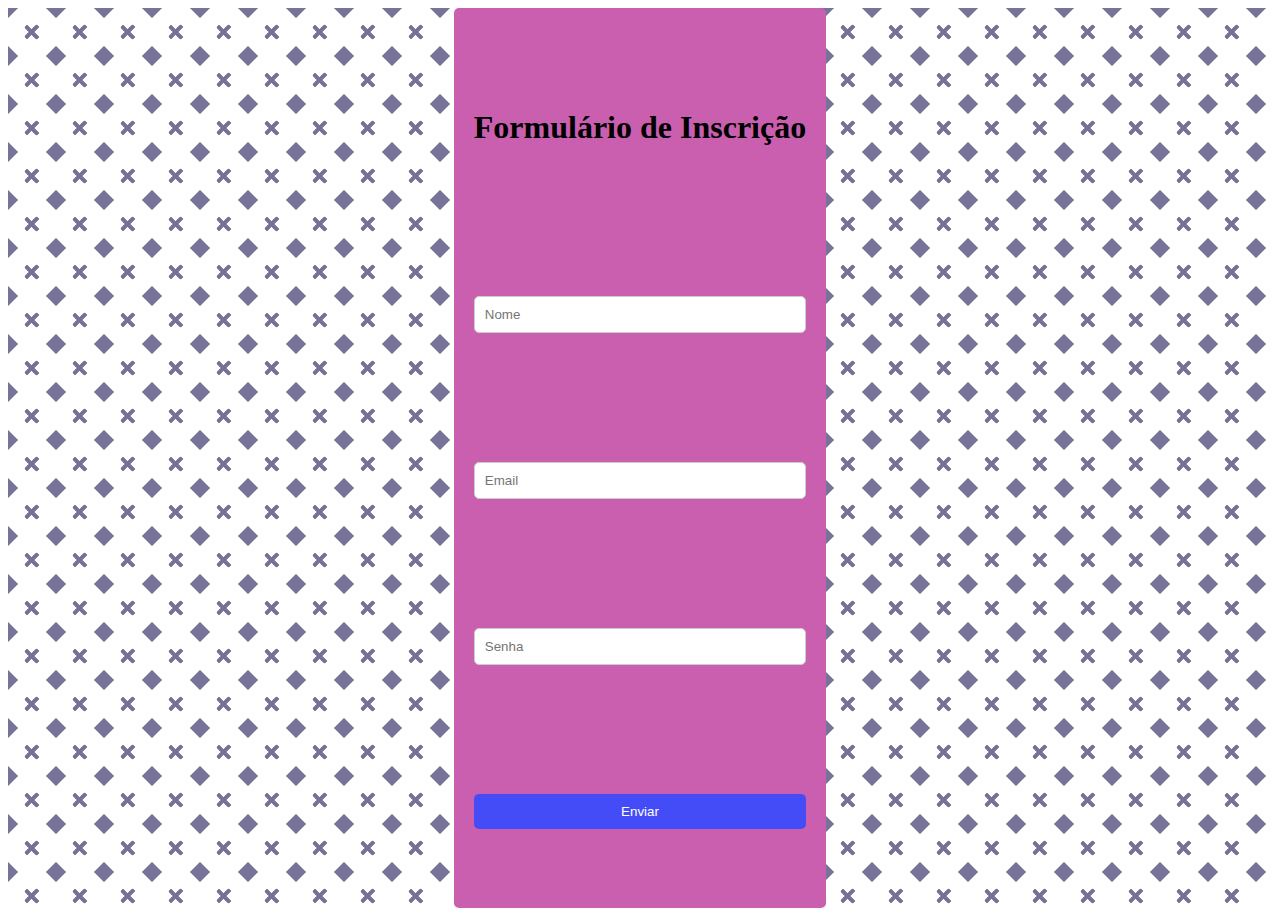
==== index.html @ ac53ce28 "Index creation" ====
<!DOCTYPE html>
<html>
<head>
    <link rel="stylesheet" type="text/css" href="style.css">
    <style>
        .center {
            display: flex;
            justify-content: center;
            align-items: center;
            height: 100vh;
            flex-direction: column;
        }
        form {
            display: flex;
            flex-direction: column;
            gap: 10px;
            background-color: #c95fae;
            padding: 20px;
            border-radius: 5px;
            height: 4000px; /* Ajuste a altura do formulário aqui */
            justify-content: space-around;
}
    </style>
</head>
<body>
    <div class="center">
        
        <form>
            <h1>Formulário de Inscrição</h1>
            <input type="text" id="name" name="name" placeholder="Nome">
            <input type="email" id="email" name="email" placeholder="Email">
            <input type="password" id="password" name="password" placeholder="Senha">
            <input type="submit" value="Enviar">
        </form>
    </div>
</body>
</html>
---- style.css ----
.center {
    background: linear-gradient(45deg , #757397 10%,transparent 11%, transparent 89% , #757397 90%),linear-gradient(135deg , #757397 10%,transparent 11%, transparent 89% , #757397 90%),radial-gradient(circle, transparent 25%, #ffffff  26%),linear-gradient(45deg, transparent 46%, #757397 47%, #757397 52%, transparent 53%), linear-gradient(135deg, transparent 46%, #757397 47%, #757397 52%, transparent 53%);
        background-size: 3em 3em;
        background-color: #ffffff;
        opacity: 1
}
    
form {
    display: flex;
    flex-direction: column;
    gap: 10px;
    background-color: #fff;
    padding: 20px;
    border-radius: 5px;
}

input[type="text"], input[type="email"], input[type="password"] {
    padding: 10px;
    border-radius: 5px;
    border: 1px solid #ccc;
}

input[type="submit"] {
    padding: 10px;
    border-radius: 5px;
    border: none;
    background-color: #444cf7;
    color: #fff;
    cursor: pointer;
}
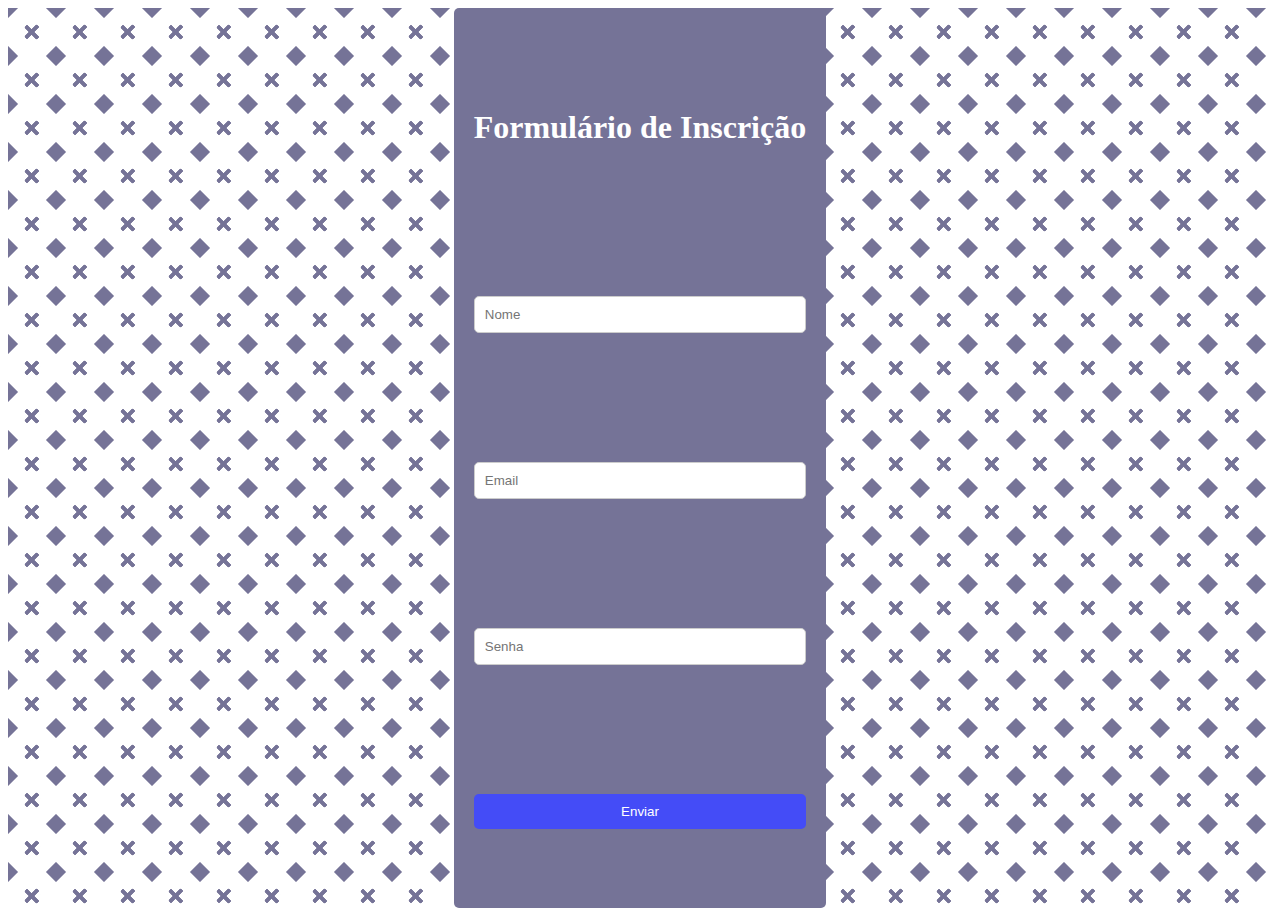
==== commit eead3225: "2nd mods" ====
--- a/index.html
+++ b/index.html
@@ -14,7 +14,7 @@
             display: flex;
             flex-direction: column;
             gap: 10px;
-            background-color: #c95fae;
+            background-color: #757397;
             padding: 20px;
             border-radius: 5px;
             height: 4000px; /* Ajuste a altura do formulário aqui */
@@ -25,13 +25,14 @@
 <body>
     <div class="center">
         
-        <form>
-            <h1>Formulário de Inscrição</h1>
-            <input type="text" id="name" name="name" placeholder="Nome">
-            <input type="email" id="email" name="email" placeholder="Email">
-            <input type="password" id="password" name="password" placeholder="Senha">
-            <input type="submit" value="Enviar">
+        <form id="meuFormulario">
+                <h1>Formulário de Inscrição</h1>
+                <input type="text" id="name" name="name" placeholder="Nome">
+                <input type="email" id="email" name="email" placeholder="Email">
+                <input type="password" id="password" name="password" placeholder="Senha">
+                <input type="submit" value="Enviar">
         </form>
     </div>
+    <script src="script.js"></script>
 </body>
 </html>--- a/style.css
+++ b/style.css
@@ -27,4 +27,7 @@
     background-color: #444cf7;
     color: #fff;
     cursor: pointer;
+}
+h1{
+    color: #ffffff;
 }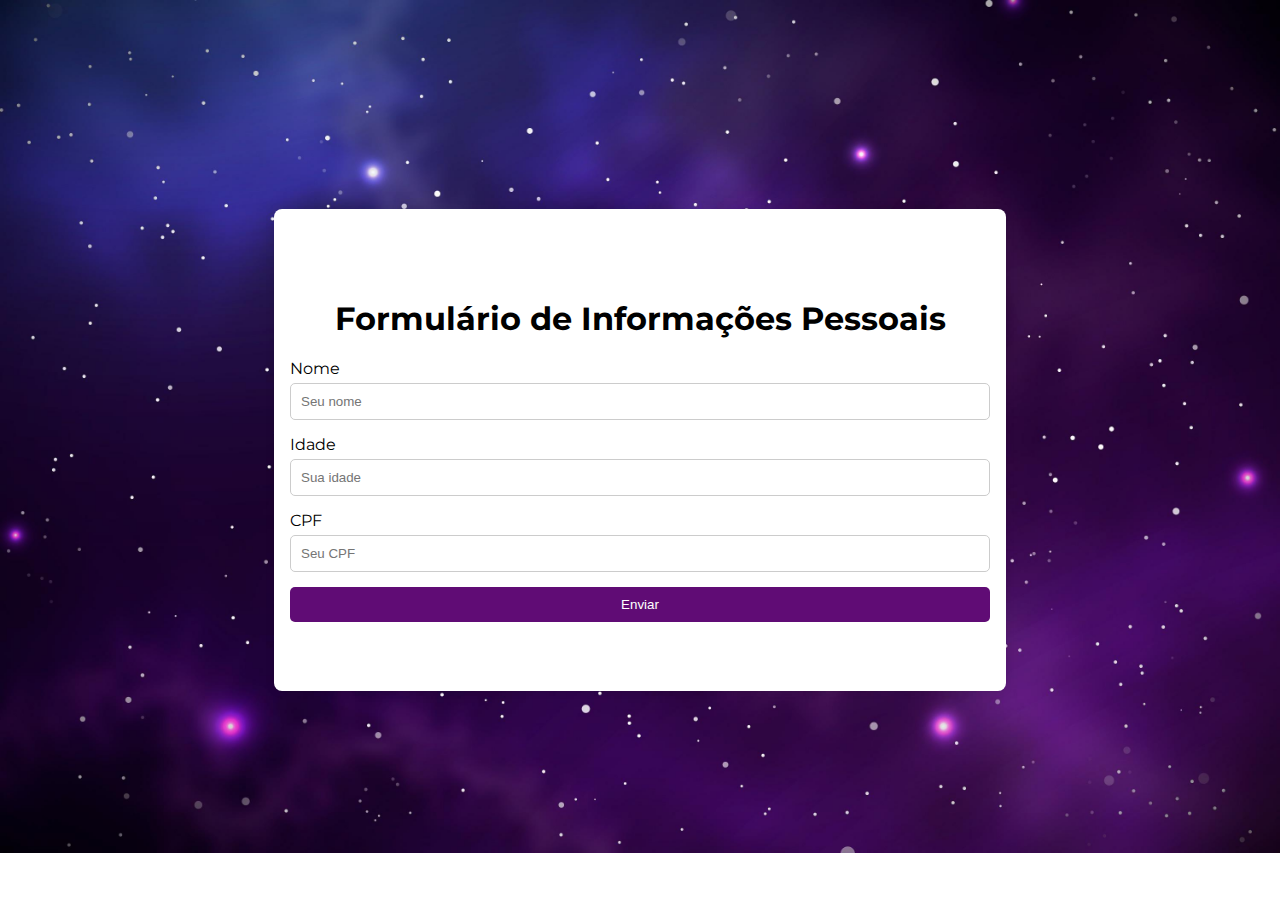
==== commit 7e4457e2: "updates" ====
--- a/index.html
+++ b/index.html
@@ -1,38 +1,28 @@
 <!DOCTYPE html>
-<html>
+<html lang="en">
 <head>
-    <link rel="stylesheet" type="text/css" href="style.css">
-    <style>
-        .center {
-            display: flex;
-            justify-content: center;
-            align-items: center;
-            height: 100vh;
-            flex-direction: column;
-        }
-        form {
-            display: flex;
-            flex-direction: column;
-            gap: 10px;
-            background-color: #757397;
-            padding: 20px;
-            border-radius: 5px;
-            height: 4000px; /* Ajuste a altura do formulário aqui */
-            justify-content: space-around;
-}
-    </style>
+    <meta charset="UTF-8">
+    <meta name="viewport" content="width=device-width, initial-scale=1.0">
+    <link rel="stylesheet" href="style.css" />
+    <link href="https://fonts.googleapis.com/css2?family=Montserrat:wght@400;700&display=swap" rel="stylesheet">
+    <script src="script.js"> </script>
+    <title>Revisão</title>
 </head>
 <body>
-    <div class="center">
-        
-        <form id="meuFormulario">
-                <h1>Formulário de Inscrição</h1>
-                <input type="text" id="name" name="name" placeholder="Nome">
-                <input type="email" id="email" name="email" placeholder="Email">
-                <input type="password" id="password" name="password" placeholder="Senha">
-                <input type="submit" value="Enviar">
-        </form>
+    <div class="form-container">
+        <h1 id="titulo">Formulário de Informações Pessoais</h1>
+        <div>
+            <label for="name">Nome</label>
+            <input type="text" id="nome" name="name" placeholder="Seu nome">
+
+            <label for="number">Idade</label>
+            <input type="number" id="idade" name="number" placeholder="Sua idade">
+
+            <label for="email">CPF</label>
+            <input type="email" id="cpf" name="email" placeholder="Seu CPF">
+
+            <button onclick="submeter();">Enviar</button>
+        </div>
     </div>
-    <script src="script.js"></script>
 </body>
 </html>--- a/style.css
+++ b/style.css
@@ -1,33 +1,60 @@
-.center {
-    background: linear-gradient(45deg , #757397 10%,transparent 11%, transparent 89% , #757397 90%),linear-gradient(135deg , #757397 10%,transparent 11%, transparent 89% , #757397 90%),radial-gradient(circle, transparent 25%, #ffffff  26%),linear-gradient(45deg, transparent 46%, #757397 47%, #757397 52%, transparent 53%), linear-gradient(135deg, transparent 46%, #757397 47%, #757397 52%, transparent 53%);
-        background-size: 3em 3em;
-        background-color: #ffffff;
-        opacity: 1
+body {
+    font-family: Montserrat, sans-serif;
+    display: flex;
+    justify-content: center;
+    align-items: center;
+    height: 100vh;
+    margin: 0;
+    background-image: url('imagem.jpg');
+    background-repeat: no-repeat;
+    background-size: 100%;
 }
-    
+
+.form-container {
+    width: 700px;
+    height: 50vh;
+    padding: 16px;
+    background-color: white;
+    border-radius: 8px;
+    box-shadow: 0px 0px 10px 0px rgba(0,0,0,0.1);
+    display: flex;
+    flex-direction: column;
+    justify-content: center;
+}
+
 form {
     display: flex;
     flex-direction: column;
-    gap: 10px;
-    background-color: #fff;
-    padding: 20px;
-    border-radius: 5px;
 }
 
-input[type="text"], input[type="email"], input[type="password"] {
+label {
+    margin-bottom: 5px;
+}
+
+input {
+    margin-bottom: 15px;
     padding: 10px;
     border-radius: 5px;
     border: 1px solid #ccc;
 }
 
-input[type="submit"] {
+button {
     padding: 10px;
+    background-color: #600c75;
+    color: white;
+    border: none;
     border-radius: 5px;
-    border: none;
-    background-color: #444cf7;
-    color: #fff;
     cursor: pointer;
 }
-h1{
-    color: #ffffff;
+
+button:hover {
+    background-color: #bf47dd;
+}
+
+h1 {
+    text-align: center;
+}
+div {
+    display: flex;
+    flex-direction: column;
 }